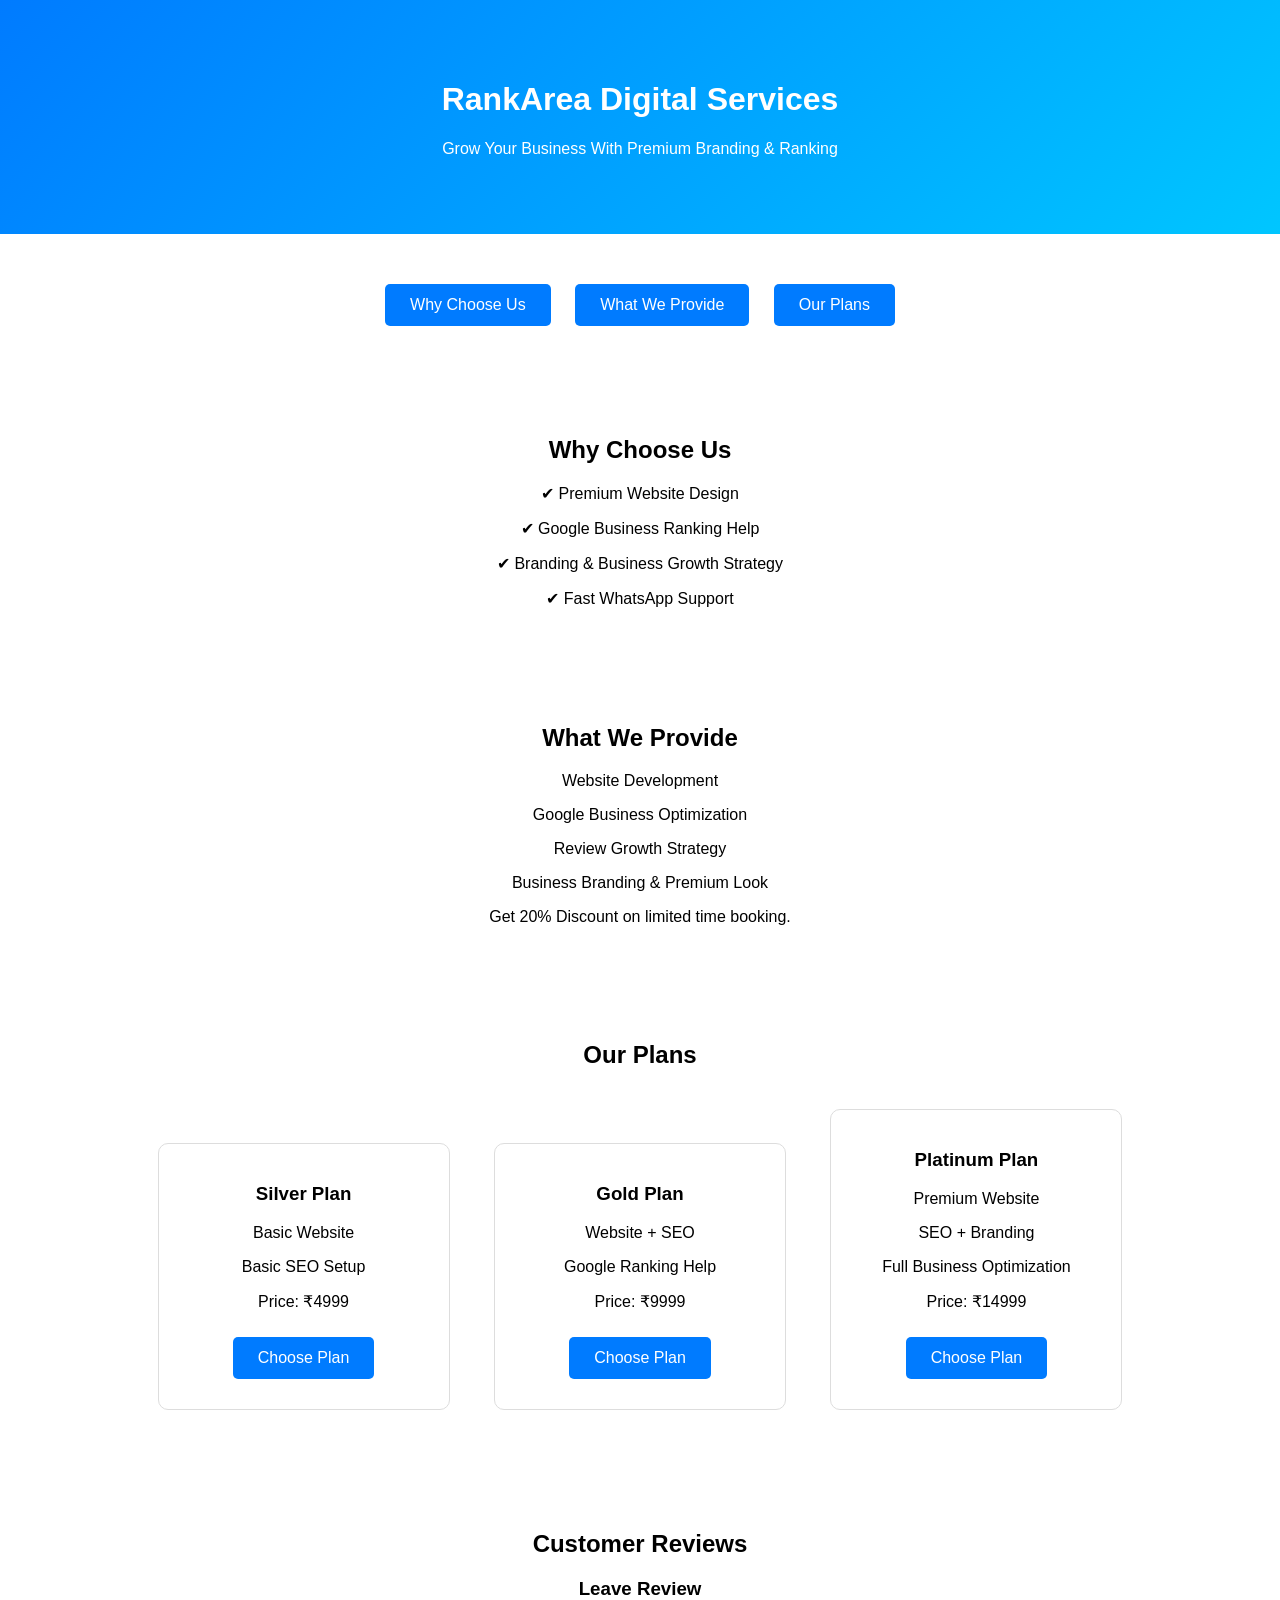
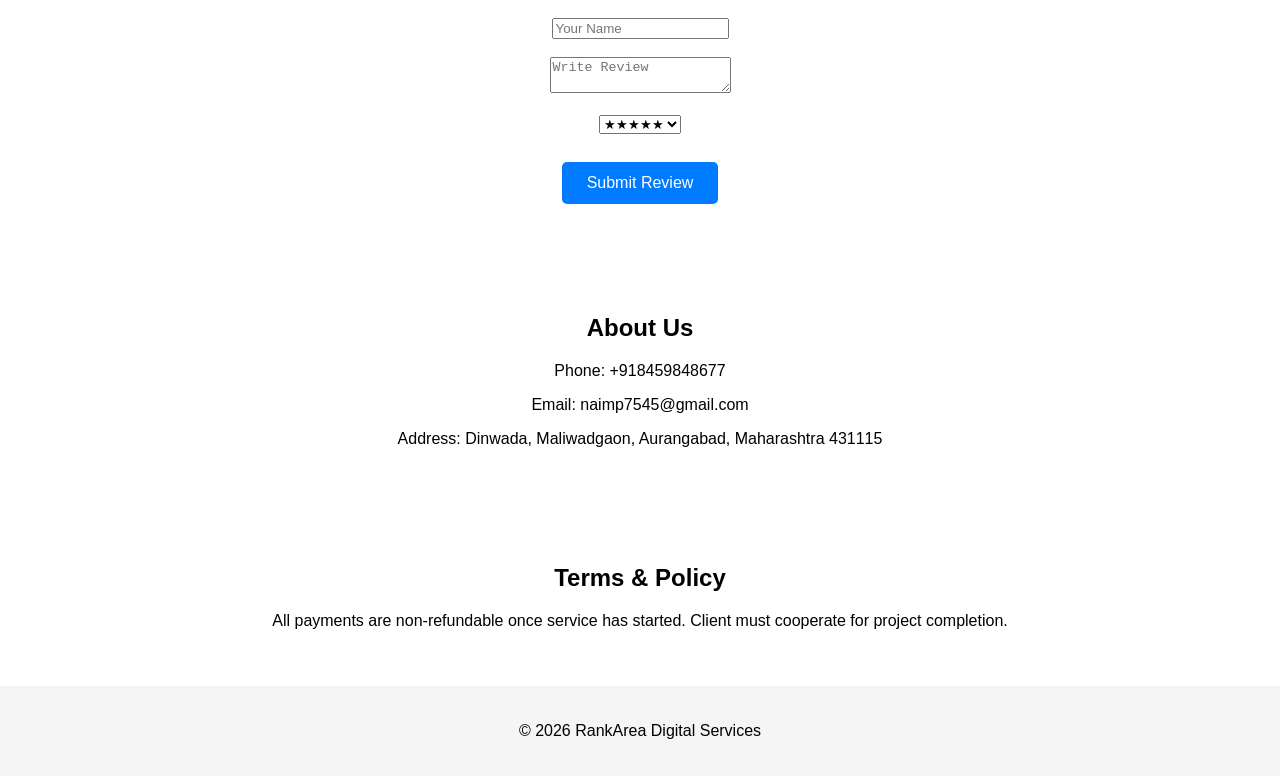
==== index.html @ 037bb23d "Add initial HTML structure for RankArea services" ====
<!DOCTYPE html>
<html>
<head>
<title>RankArea Digital Services</title>
<meta name="viewport" content="width=device-width, initial-scale=1.0">
<style>
body{
margin:0;
font-family: Arial, sans-serif;
background:#ffffff;
text-align:center;
}

header{
padding:60px;
background:linear-gradient(135deg,#007bff,#00c6ff);
color:white;
animation: fadeIn 2s ease-in-out;
}

button{
padding:12px 25px;
margin:10px;
background:#007bff;
color:white;
border:none;
border-radius:5px;
cursor:pointer;
font-size:16px;
}

button:hover{
background:#0056b3;
}

section{
padding:40px;
}

.plan{
border:1px solid #ddd;
margin:20px;
padding:20px;
border-radius:10px;
display:inline-block;
width:250px;
}

.review-box{
border-top:1px solid #ddd;
padding:10px;
}

footer{
background:#f5f5f5;
padding:20px;
}

@keyframes fadeIn{
from{opacity:0;}
to{opacity:1;}
}
</style>
</head>

<body>

<header>
<h1>RankArea Digital Services</h1>
<p>Grow Your Business With Premium Branding & Ranking</p>
</header>

<section>
<button onclick="document.getElementById('why').scrollIntoView()">Why Choose Us</button>
<button onclick="document.getElementById('services').scrollIntoView()">What We Provide</button>
<button onclick="document.getElementById('plans').scrollIntoView()">Our Plans</button>
</section>

<section id="why">
<h2>Why Choose Us</h2>
<p>✔ Premium Website Design</p>
<p>✔ Google Business Ranking Help</p>
<p>✔ Branding & Business Growth Strategy</p>
<p>✔ Fast WhatsApp Support</p>
</section>

<section id="services">
<h2>What We Provide</h2>
<p>Website Development</p>
<p>Google Business Optimization</p>
<p>Review Growth Strategy</p>
<p>Business Branding & Premium Look</p>
<p>Get 20% Discount on limited time booking.</p>
</section>

<section id="plans">
<h2>Our Plans</h2>

<div class="plan">
<h3>Silver Plan</h3>
<p>Basic Website</p>
<p>Basic SEO Setup</p>
<p>Price: ₹4999</p>
<button onclick="orderPlan('Silver')">Choose Plan</button>
</div>

<div class="plan">
<h3>Gold Plan</h3>
<p>Website + SEO</p>
<p>Google Ranking Help</p>
<p>Price: ₹9999</p>
<button onclick="orderPlan('Gold')">Choose Plan</button>
</div>

<div class="plan">
<h3>Platinum Plan</h3>
<p>Premium Website</p>
<p>SEO + Branding</p>
<p>Full Business Optimization</p>
<p>Price: ₹14999</p>
<button onclick="orderPlan('Platinum')">Choose Plan</button>
</div>

</section>

<section>
<h2>Customer Reviews</h2>
<div id="reviews"></div>

<h3>Leave Review</h3>
<input type="text" id="name" placeholder="Your Name"><br><br>
<textarea id="message" placeholder="Write Review"></textarea><br><br>
<select id="rating">
<option value="5">★★★★★</option>
<option value="4">★★★★</option>
<option value="3">★★★</option>
<option value="2">★★</option>
<option value="1">★</option>
</select><br><br>
<button onclick="addReview()">Submit Review</button>
</section>

<section>
<h2>About Us</h2>
<p>Phone: +918459848677</p>
<p>Email: naimp7545@gmail.com</p>
<p>Address: Dinwada, Maliwadgaon, Aurangabad, Maharashtra 431115</p>
</section>

<section>
<h2>Terms & Policy</h2>
<p>All payments are non-refundable once service has started. Client must cooperate for project completion.</p>
</section>

<footer>
<p>© 2026 RankArea Digital Services</p>
</footer>

<script>
function orderPlan(plan){
var phone="918459848677";
var message="Hello, I want to purchase "+plan+" Plan.";
window.location.href="https://wa.me/"+phone+"?text="+encodeURIComponent(message);
}

var reviews=[];

function addReview(){
var name=document.getElementById("name").value;
var message=document.getElementById("message").value;
var rating=document.getElementById("rating").value;

reviews.unshift({name:name,message:message,rating:rating});
displayReviews();
}

function displayReviews(){
var container=document.getElementById("reviews");
container.innerHTML="";
for(var i=0;i<reviews.length && i<5;i++){
container.innerHTML+="<div class='review-box'><b>"+reviews[i].name+"</b><br>"+reviews[i].message+"<br>Rating: "+reviews[i].rating+" ★</div>";
}
}
</script>

</body>
  </html>
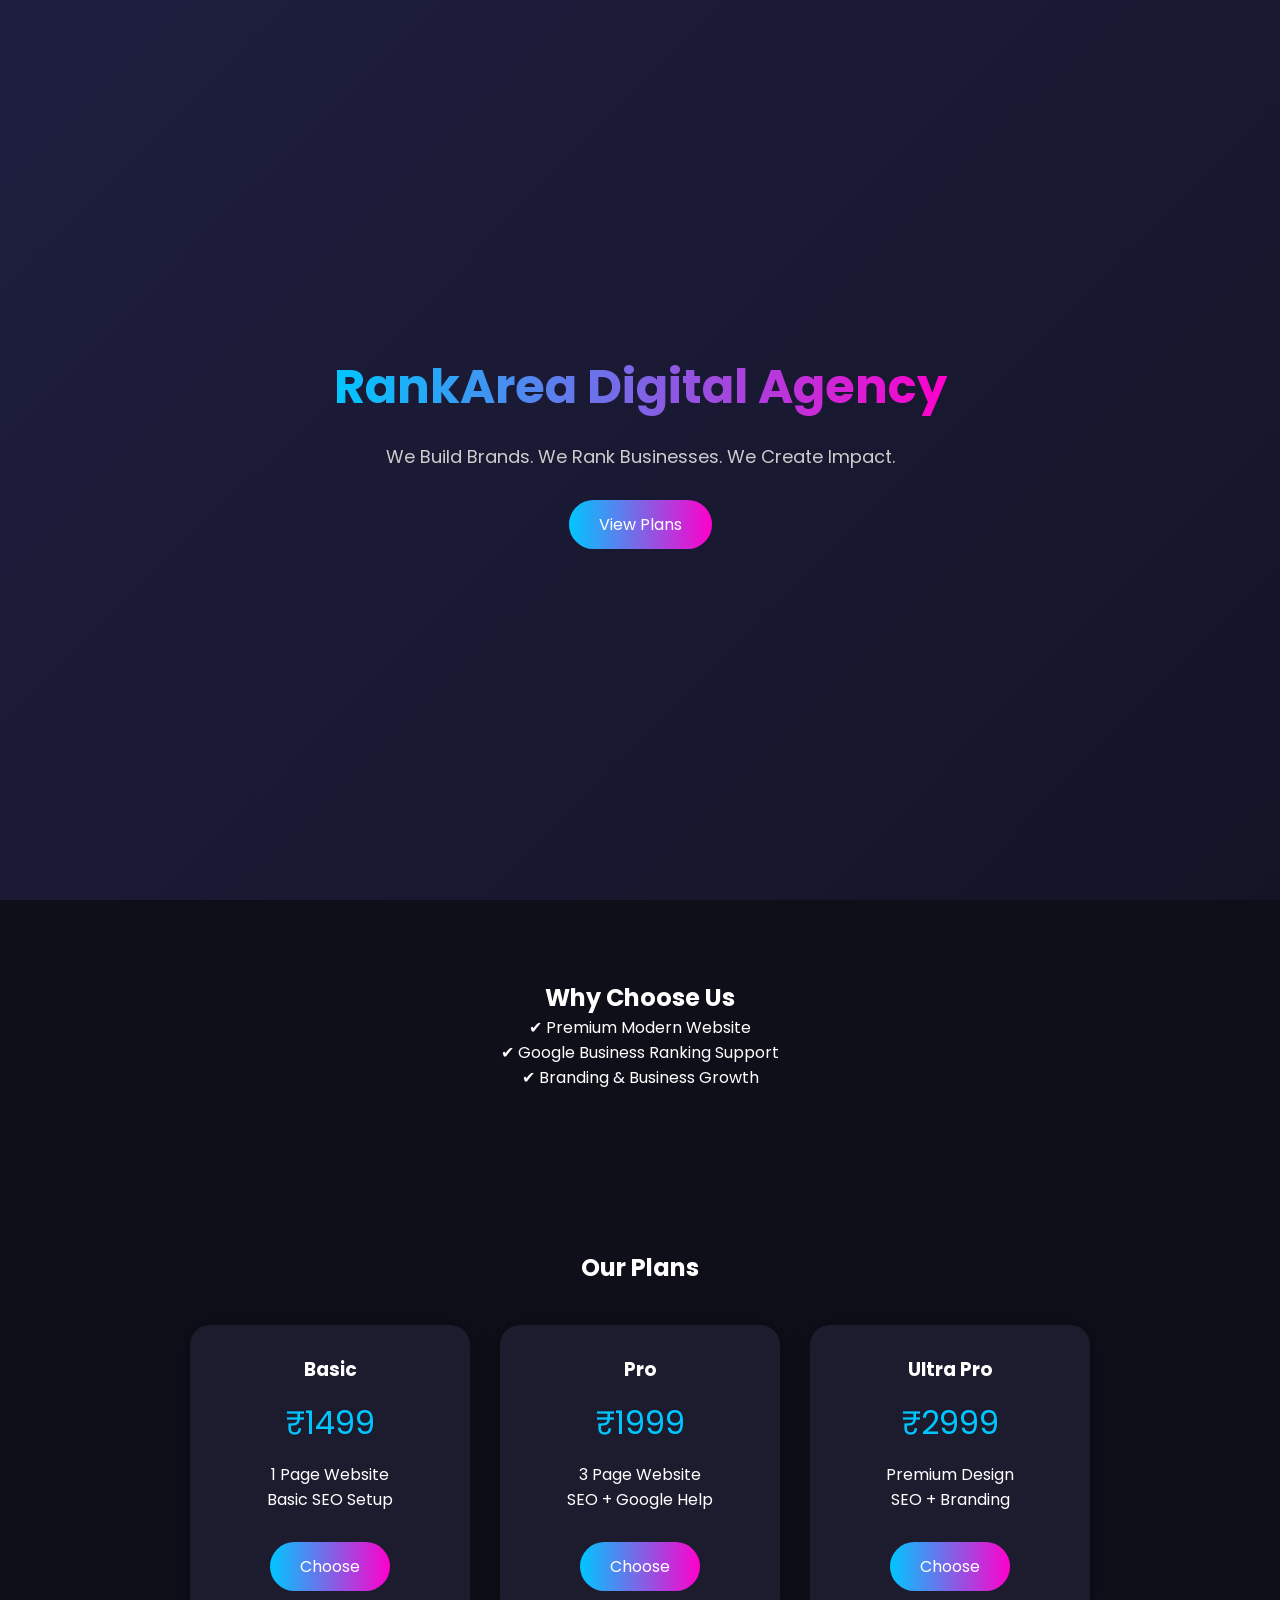
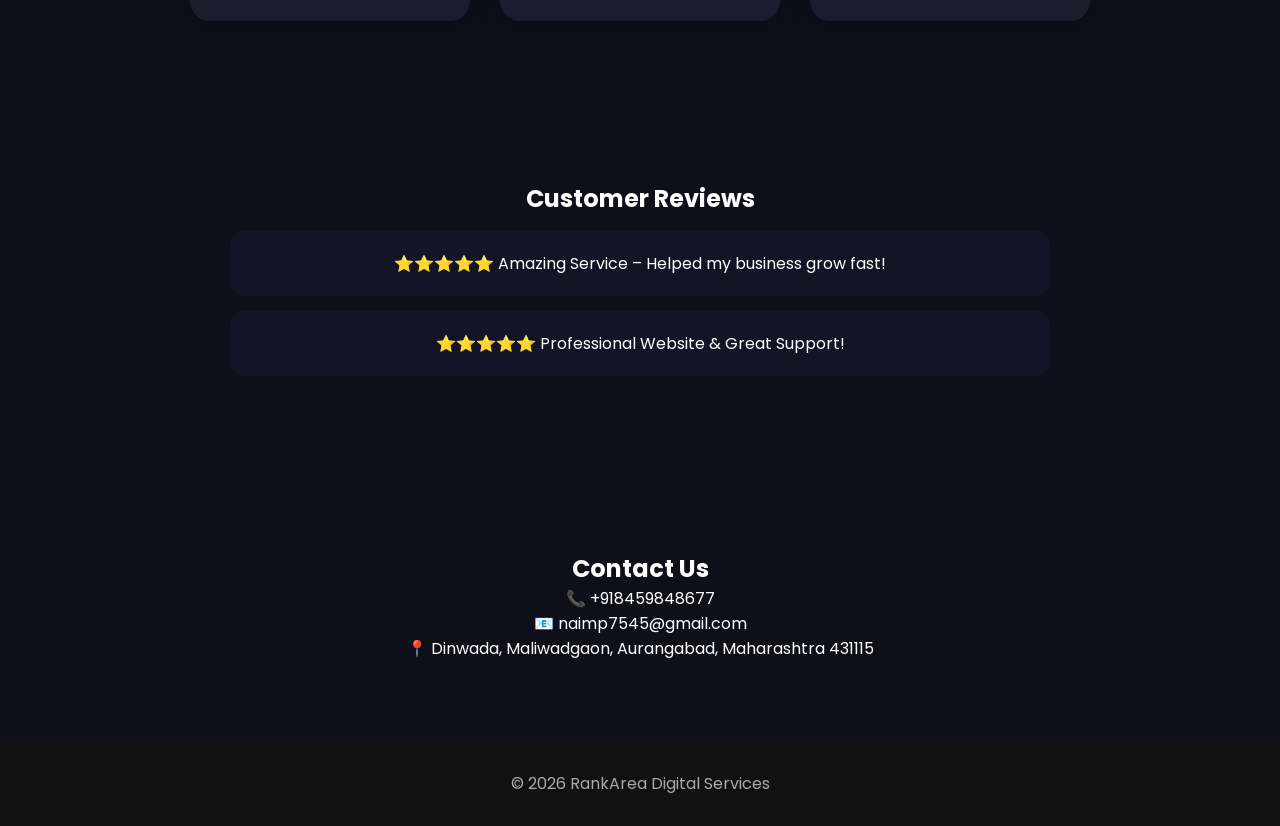
==== commit 51fa6607: "Update index.html" ====
--- a/index.html
+++ b/index.html
@@ -1,59 +1,112 @@
 <!DOCTYPE html>
 <html>
 <head>
+<meta name="viewport" content="width=device-width, initial-scale=1.0">
 <title>RankArea Digital Services</title>
-<meta name="viewport" content="width=device-width, initial-scale=1.0">
+
+<link href="https://fonts.googleapis.com/css2?family=Poppins:wght@300;500;700&display=swap" rel="stylesheet">
+
 <style>
+*{
+margin:0;
+padding:0;
+box-sizing:border-box;
+font-family:'Poppins',sans-serif;
+scroll-behavior:smooth;
+}
+
 body{
-margin:0;
-font-family: Arial, sans-serif;
-background:#ffffff;
+background:#0f0f1a;
+color:white;
+}
+
+header{
+height:100vh;
+display:flex;
+flex-direction:column;
+justify-content:center;
+align-items:center;
+text-align:center;
+background:linear-gradient(135deg,#1e1e3f,#141427);
+}
+
+header h1{
+font-size:48px;
+background:linear-gradient(90deg,#00c6ff,#ff00cc);
+-webkit-background-clip:text;
+color:transparent;
+animation:fadeIn 2s ease-in-out;
+}
+
+header p{
+margin-top:20px;
+font-size:18px;
+color:#ccc;
+animation:fadeIn 3s ease-in-out;
+}
+
+.btn{
+margin-top:30px;
+padding:12px 30px;
+border:none;
+border-radius:30px;
+background:linear-gradient(90deg,#00c6ff,#ff00cc);
+color:white;
+font-size:16px;
+cursor:pointer;
+transition:0.3s;
+}
+
+.btn:hover{
+transform:scale(1.05);
+}
+
+section{
+padding:80px 10%;
 text-align:center;
 }
 
-header{
-padding:60px;
-background:linear-gradient(135deg,#007bff,#00c6ff);
-color:white;
-animation: fadeIn 2s ease-in-out;
+.cards{
+display:flex;
+justify-content:center;
+flex-wrap:wrap;
+gap:30px;
+margin-top:40px;
 }
 
-button{
-padding:12px 25px;
-margin:10px;
-background:#007bff;
-color:white;
-border:none;
-border-radius:5px;
-cursor:pointer;
-font-size:16px;
+.card{
+background:#1c1c2e;
+padding:30px;
+border-radius:20px;
+width:280px;
+transition:0.3s;
+box-shadow:0 0 20px rgba(0,0,0,0.4);
 }
 
-button:hover{
-background:#0056b3;
+.card:hover{
+transform:translateY(-10px);
+box-shadow:0 0 25px rgba(0,198,255,0.5);
 }
 
-section{
-padding:40px;
+.price{
+font-size:32px;
+margin:15px 0;
+color:#00c6ff;
 }
 
-.plan{
-border:1px solid #ddd;
-margin:20px;
+.review{
+background:#141427;
 padding:20px;
-border-radius:10px;
-display:inline-block;
-width:250px;
-}
-
-.review-box{
-border-top:1px solid #ddd;
-padding:10px;
+border-radius:15px;
+margin:15px auto;
+width:80%;
 }
 
 footer{
-background:#f5f5f5;
-padding:20px;
+background:#111;
+padding:30px;
+text-align:center;
+color:#aaa;
 }
 
 @keyframes fadeIn{
@@ -66,94 +119,65 @@
 <body>
 
 <header>
-<h1>RankArea Digital Services</h1>
-<p>Grow Your Business With Premium Branding & Ranking</p>
+<h1>RankArea Digital Agency</h1>
+<p>We Build Brands. We Rank Businesses. We Create Impact.</p>
+<button class="btn" onclick="scrollToPlans()">View Plans</button>
 </header>
 
 <section>
-<button onclick="document.getElementById('why').scrollIntoView()">Why Choose Us</button>
-<button onclick="document.getElementById('services').scrollIntoView()">What We Provide</button>
-<button onclick="document.getElementById('plans').scrollIntoView()">Our Plans</button>
-</section>
-
-<section id="why">
 <h2>Why Choose Us</h2>
-<p>✔ Premium Website Design</p>
-<p>✔ Google Business Ranking Help</p>
-<p>✔ Branding & Business Growth Strategy</p>
-<p>✔ Fast WhatsApp Support</p>
-</section>
-
-<section id="services">
-<h2>What We Provide</h2>
-<p>Website Development</p>
-<p>Google Business Optimization</p>
-<p>Review Growth Strategy</p>
-<p>Business Branding & Premium Look</p>
-<p>Get 20% Discount on limited time booking.</p>
+<p>✔ Premium Modern Website</p>
+<p>✔ Google Business Ranking Support</p>
+<p>✔ Branding & Business Growth</p>
 </section>
 
 <section id="plans">
 <h2>Our Plans</h2>
 
-<div class="plan">
-<h3>Silver Plan</h3>
-<p>Basic Website</p>
+<div class="cards">
+
+<div class="card">
+<h3>Basic</h3>
+<p class="price">₹1499</p>
+<p>1 Page Website</p>
 <p>Basic SEO Setup</p>
-<p>Price: ₹4999</p>
-<button onclick="orderPlan('Silver')">Choose Plan</button>
+<button class="btn" onclick="orderPlan('Basic')">Choose</button>
 </div>
 
-<div class="plan">
-<h3>Gold Plan</h3>
-<p>Website + SEO</p>
-<p>Google Ranking Help</p>
-<p>Price: ₹9999</p>
-<button onclick="orderPlan('Gold')">Choose Plan</button>
+<div class="card">
+<h3>Pro</h3>
+<p class="price">₹1999</p>
+<p>3 Page Website</p>
+<p>SEO + Google Help</p>
+<button class="btn" onclick="orderPlan('Pro')">Choose</button>
 </div>
 
-<div class="plan">
-<h3>Platinum Plan</h3>
-<p>Premium Website</p>
+<div class="card">
+<h3>Ultra Pro</h3>
+<p class="price">₹2999</p>
+<p>Premium Design</p>
 <p>SEO + Branding</p>
-<p>Full Business Optimization</p>
-<p>Price: ₹14999</p>
-<button onclick="orderPlan('Platinum')">Choose Plan</button>
+<button class="btn" onclick="orderPlan('Ultra Pro')">Choose</button>
 </div>
 
+</div>
 </section>
 
 <section>
 <h2>Customer Reviews</h2>
-<div id="reviews"></div>
-
-<h3>Leave Review</h3>
-<input type="text" id="name" placeholder="Your Name"><br><br>
-<textarea id="message" placeholder="Write Review"></textarea><br><br>
-<select id="rating">
-<option value="5">★★★★★</option>
-<option value="4">★★★★</option>
-<option value="3">★★★</option>
-<option value="2">★★</option>
-<option value="1">★</option>
-</select><br><br>
-<button onclick="addReview()">Submit Review</button>
+<div class="review">⭐⭐⭐⭐⭐ Amazing Service – Helped my business grow fast!</div>
+<div class="review">⭐⭐⭐⭐⭐ Professional Website & Great Support!</div>
 </section>
 
 <section>
-<h2>About Us</h2>
-<p>Phone: +918459848677</p>
-<p>Email: naimp7545@gmail.com</p>
-<p>Address: Dinwada, Maliwadgaon, Aurangabad, Maharashtra 431115</p>
-</section>
-
-<section>
-<h2>Terms & Policy</h2>
-<p>All payments are non-refundable once service has started. Client must cooperate for project completion.</p>
+<h2>Contact Us</h2>
+<p>📞 +918459848677</p>
+<p>📧 naimp7545@gmail.com</p>
+<p>📍 Dinwada, Maliwadgaon, Aurangabad, Maharashtra 431115</p>
 </section>
 
 <footer>
-<p>© 2026 RankArea Digital Services</p>
+© 2026 RankArea Digital Services
 </footer>
 
 <script>
@@ -163,23 +187,8 @@
 window.location.href="https://wa.me/"+phone+"?text="+encodeURIComponent(message);
 }
 
-var reviews=[];
-
-function addReview(){
-var name=document.getElementById("name").value;
-var message=document.getElementById("message").value;
-var rating=document.getElementById("rating").value;
-
-reviews.unshift({name:name,message:message,rating:rating});
-displayReviews();
-}
-
-function displayReviews(){
-var container=document.getElementById("reviews");
-container.innerHTML="";
-for(var i=0;i<reviews.length && i<5;i++){
-container.innerHTML+="<div class='review-box'><b>"+reviews[i].name+"</b><br>"+reviews[i].message+"<br>Rating: "+reviews[i].rating+" ★</div>";
-}
+function scrollToPlans(){
+document.getElementById("plans").scrollIntoView();
 }
 </script>
 
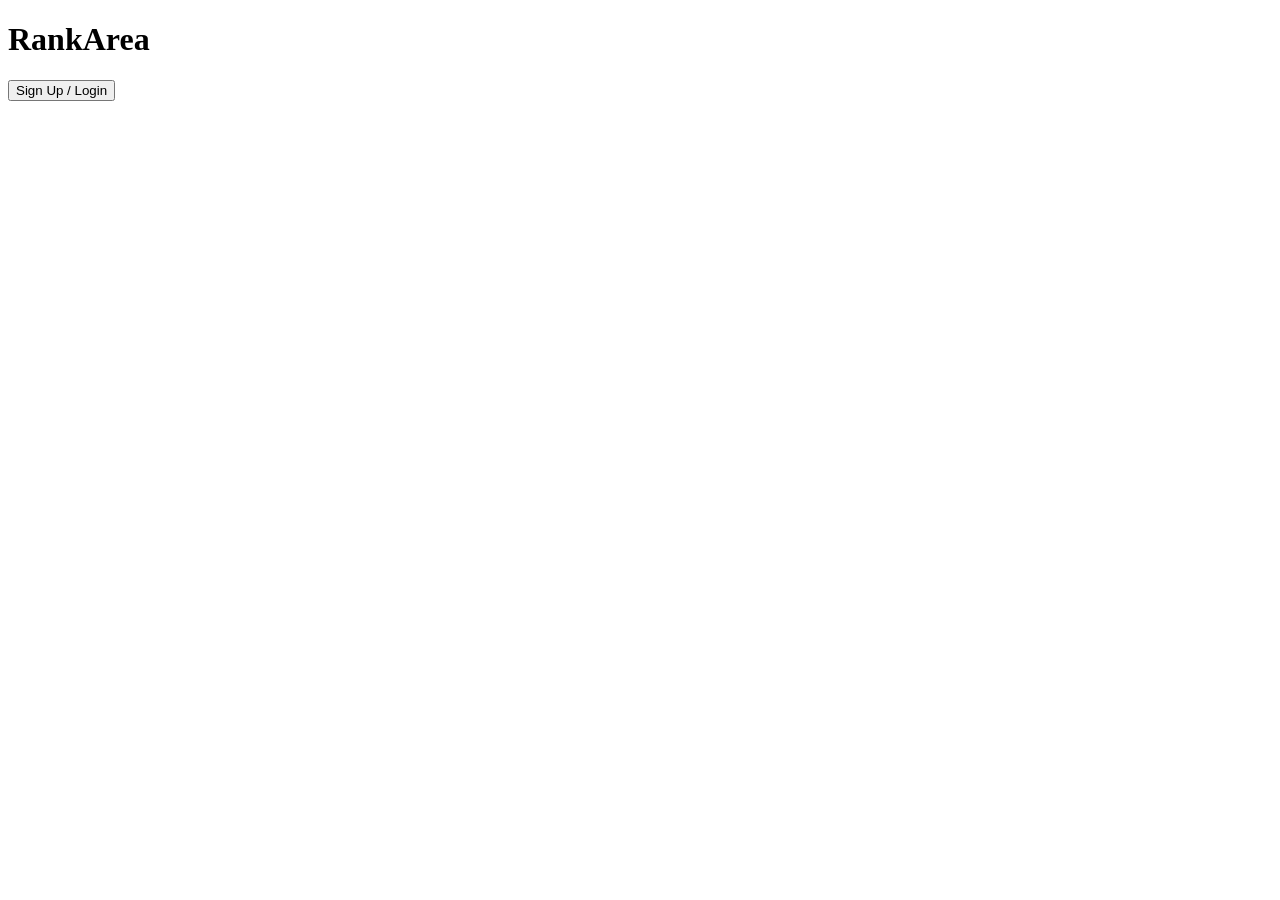
==== commit 4206a853: "Update index.html" ====
--- a/index.html
+++ b/index.html
@@ -1,196 +1,14 @@
 <!DOCTYPE html>
-<html>
+<html lang="en">
 <head>
-<meta name="viewport" content="width=device-width, initial-scale=1.0">
-<title>RankArea Digital Services</title>
-
-<link href="https://fonts.googleapis.com/css2?family=Poppins:wght@300;500;700&display=swap" rel="stylesheet">
-
-<style>
-*{
-margin:0;
-padding:0;
-box-sizing:border-box;
-font-family:'Poppins',sans-serif;
-scroll-behavior:smooth;
-}
-
-body{
-background:#0f0f1a;
-color:white;
-}
-
-header{
-height:100vh;
-display:flex;
-flex-direction:column;
-justify-content:center;
-align-items:center;
-text-align:center;
-background:linear-gradient(135deg,#1e1e3f,#141427);
-}
-
-header h1{
-font-size:48px;
-background:linear-gradient(90deg,#00c6ff,#ff00cc);
--webkit-background-clip:text;
-color:transparent;
-animation:fadeIn 2s ease-in-out;
-}
-
-header p{
-margin-top:20px;
-font-size:18px;
-color:#ccc;
-animation:fadeIn 3s ease-in-out;
-}
-
-.btn{
-margin-top:30px;
-padding:12px 30px;
-border:none;
-border-radius:30px;
-background:linear-gradient(90deg,#00c6ff,#ff00cc);
-color:white;
-font-size:16px;
-cursor:pointer;
-transition:0.3s;
-}
-
-.btn:hover{
-transform:scale(1.05);
-}
-
-section{
-padding:80px 10%;
-text-align:center;
-}
-
-.cards{
-display:flex;
-justify-content:center;
-flex-wrap:wrap;
-gap:30px;
-margin-top:40px;
-}
-
-.card{
-background:#1c1c2e;
-padding:30px;
-border-radius:20px;
-width:280px;
-transition:0.3s;
-box-shadow:0 0 20px rgba(0,0,0,0.4);
-}
-
-.card:hover{
-transform:translateY(-10px);
-box-shadow:0 0 25px rgba(0,198,255,0.5);
-}
-
-.price{
-font-size:32px;
-margin:15px 0;
-color:#00c6ff;
-}
-
-.review{
-background:#141427;
-padding:20px;
-border-radius:15px;
-margin:15px auto;
-width:80%;
-}
-
-footer{
-background:#111;
-padding:30px;
-text-align:center;
-color:#aaa;
-}
-
-@keyframes fadeIn{
-from{opacity:0;}
-to{opacity:1;}
-}
-</style>
+  <meta charset="UTF-8">
+  <title>RankArea</title>
+  <link rel="stylesheet" href="style.css">
 </head>
-
 <body>
-
-<header>
-<h1>RankArea Digital Agency</h1>
-<p>We Build Brands. We Rank Businesses. We Create Impact.</p>
-<button class="btn" onclick="scrollToPlans()">View Plans</button>
-</header>
-
-<section>
-<h2>Why Choose Us</h2>
-<p>✔ Premium Modern Website</p>
-<p>✔ Google Business Ranking Support</p>
-<p>✔ Branding & Business Growth</p>
-</section>
-
-<section id="plans">
-<h2>Our Plans</h2>
-
-<div class="cards">
-
-<div class="card">
-<h3>Basic</h3>
-<p class="price">₹1499</p>
-<p>1 Page Website</p>
-<p>Basic SEO Setup</p>
-<button class="btn" onclick="orderPlan('Basic')">Choose</button>
-</div>
-
-<div class="card">
-<h3>Pro</h3>
-<p class="price">₹1999</p>
-<p>3 Page Website</p>
-<p>SEO + Google Help</p>
-<button class="btn" onclick="orderPlan('Pro')">Choose</button>
-</div>
-
-<div class="card">
-<h3>Ultra Pro</h3>
-<p class="price">₹2999</p>
-<p>Premium Design</p>
-<p>SEO + Branding</p>
-<button class="btn" onclick="orderPlan('Ultra Pro')">Choose</button>
-</div>
-
-</div>
-</section>
-
-<section>
-<h2>Customer Reviews</h2>
-<div class="review">⭐⭐⭐⭐⭐ Amazing Service – Helped my business grow fast!</div>
-<div class="review">⭐⭐⭐⭐⭐ Professional Website & Great Support!</div>
-</section>
-
-<section>
-<h2>Contact Us</h2>
-<p>📞 +918459848677</p>
-<p>📧 naimp7545@gmail.com</p>
-<p>📍 Dinwada, Maliwadgaon, Aurangabad, Maharashtra 431115</p>
-</section>
-
-<footer>
-© 2026 RankArea Digital Services
-</footer>
-
-<script>
-function orderPlan(plan){
-var phone="918459848677";
-var message="Hello, I want to purchase "+plan+" Plan.";
-window.location.href="https://wa.me/"+phone+"?text="+encodeURIComponent(message);
-}
-
-function scrollToPlans(){
-document.getElementById("plans").scrollIntoView();
-}
-</script>
-
+  <div class="container">
+    <h1>RankArea</h1>
+    <button onclick="location.href='questionnaire.html'">Sign Up / Login</button>
+  </div>
 </body>
-  </html>
+</html>
